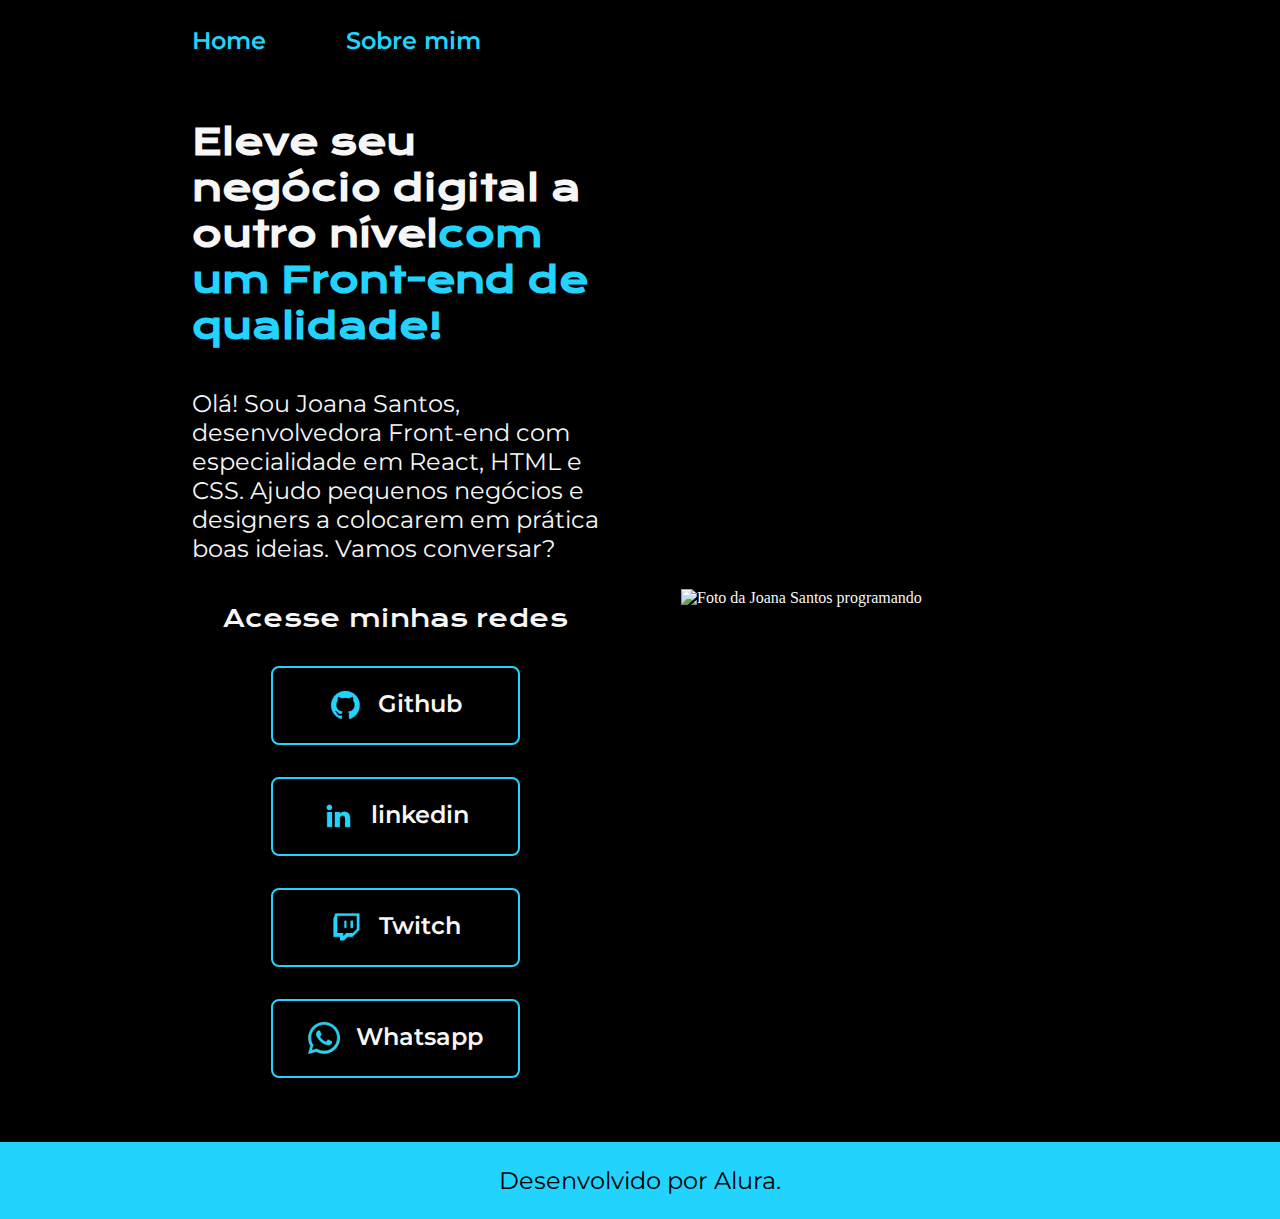
==== index.html @ a6d56f56 "Estrutura html e css" ====
<!DOCTYPE html>
<html lang="pt-br">

<head>
    <meta charset="UTF-8">
    <meta http-equiv="X-UA-Compatible" content="IE=edge">
    <meta name="viewport" content="width=device-width, initial-scale=1.0">
    <title>Portifolio</title>
    <link rel="stylesheet" href="./styles/style.css">
</head>

<body>
    <header class="cabecalho">
        <nav class="cabecalho__menu">
            <a class="cabecalho__menu__link" href="index.html">Home</a>
            <a class="cabecalho__menu__link" href="about.html">Sobre mim</a>
        </nav>
    </header>
    <main class="apresentacao">
        <section class="apresentacao__conteudo">
            <h1 class="apresentacao__conteudo__titulo">Eleve seu negócio digital a outro nível<strong 
            class="titulo-destaque">com um Front-end de qualidade!
            </strong></h1>
            <p class="apresentacao__conteudo__texto">Olá! Sou Joana Santos, desenvolvedora
            Front-end com especialidade em React, HTML e
            CSS. Ajudo pequenos negócios e designers a
            colocarem em prática boas ideias. Vamos
            conversar?</p>
            <div class="apresentacao__links">
                <h2 class="apresentacao__links__subtitulo">Acesse minhas redes</h2>
                <a class="apresentacao__links__navegacao" href="https://github.com/rafaballerini">
                    <img src="./assets/github.png">
                    Github
                </a>
                <a class="apresentacao__links__navegacao" href="https://linkedin.com/in/rafaellaballerini">
                    <img src="./assets/linkedin.png">
                    linkedin
                </a>
                <a class="apresentacao__links__navegacao" href="https://twitch.tv/guilimadev">
                    <img src="./assets/twitch.png">
                    Twitch
                </a>
                <a class="apresentacao__links__navegacao" href="https://twitch.tv/guilimadev">
                    <img src="./assets/whatsapp.png">
                    Whatsapp
                </a>
            </div>
        </section>
        <img class="apresentacao__imagem" src="./assets/imagem.png" alt="Foto da Joana Santos programando">
    </main>
    <footer class="rodape">
        <p>Desenvolvido por Alura.</p>
    </footer>
</body>

</html>
---- styles/style.css ----
@import url('https://fonts.googleapis.com/css2?family=Krona+One&family=Montserrat:wght@400;600&display=swap');

:root {
    --cor-primaria: #000000;
    --cor-secundaria: #F6F6F6;
    --cor-terciaria: #22D4FD;
    --cor-hover: #272727;

    --fonte-primaria: 'Krona One', sans-serif;
    --fonte-secundaria: 'Montserrat', sans-serif;
}
*{
    margin: 0;
    padding: 0;
}

body{
    box-sizing: border-box;
    background-color: var(--cor-primaria);
    color: var(--cor-secundaria);
}

.cabecalho{
    padding: 2% 0% 0% 15%;
}
.cabecalho__menu{
    display: flex;
    gap: 80px;
}
.cabecalho__menu__link{
    font-family: var(--fonte-secundaria);
    font-size: 1.5rem;
    font-weight: 600;
    color: var(--cor-terciaria);
    text-decoration: none;
}
.apresentacao{
    padding: 5% 15%;
    display: flex;
    align-items: center;
    justify-content: space-between;
    gap: 82px;
}
.apresentacao__conteudo{
    width: 50%;
    display: flex;
    flex-direction: column;
    gap: 40px;
}

.apresentacao__conteudo__titulo{
    font-size: 2.25rem;
    font-family: var(--fonte-primaria);
}
.titulo-destaque{
    color: var(--cor-terciaria);
}
.apresentacao__conteudo__texto{
    font-size: 1.5rem;
    font-family: var(--fonte-secundaria);
}

.apresentacao__links{
    display: flex;
    flex-direction: column;
    justify-content: space-between;
    align-items: center;
    gap: 32px;
}
.apresentacao__links__subtitulo{
    font-family: var(--fonte-primaria);
    font-weight: 400;
    font-size: 1.5rem;
}
.apresentacao__links__navegacao{
    display: flex;
    justify-content: center;
    gap: 16px;
    border: 2px solid var(--cor-terciaria);
    width: 60%;
    text-align: center;
    border-radius: 8px;
    font-size: 1.5rem;
    font-weight: 600;
    padding: 21.5px 0;
    text-decoration: none;
    color: var(--cor-secundaria);
    font-family: var(--fonte-secundaria);
}
.apresentacao__links__navegacao:hover{
    background-color: var(--cor-hover);
}
.apresentacao__imagem{
    width: 50%;
}
.rodape{
    color: var(--cor-primaria);
    background-color: var(--cor-terciaria);
    padding: 24px;
    text-align: center;
    font-family: var(--fonte-secundaria);
    font-size: 1.5rem;
    font-weight: 400;
}

@media (max-width: 1200px) {
    .cabecalho{
         padding: 10%;  
    }
    .cabecalho__menu{
        justify-content: center;
    }
    .apresentacao{
        flex-direction: column-reverse;
        padding: 5%;
    }
    .apresentacao__conteudo{
        width: auto;
    }
}
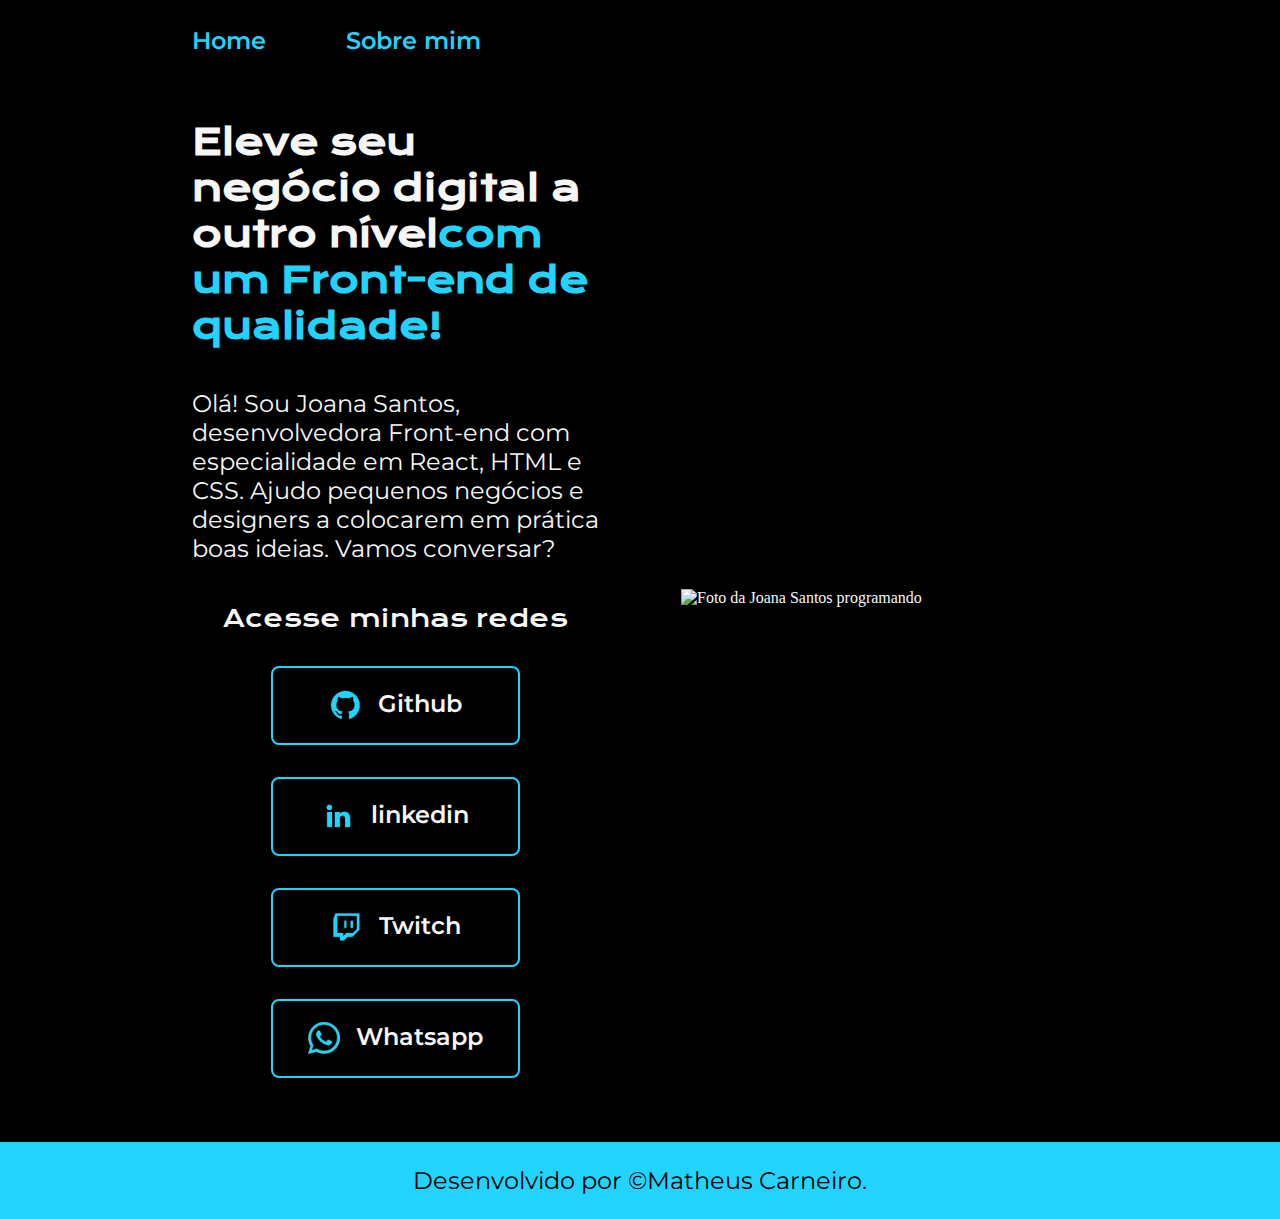
==== commit 35c81411: "Alteração no Footer" ====
--- a/index.html
+++ b/index.html
@@ -49,7 +49,7 @@
         <img class="apresentacao__imagem" src="./assets/imagem.png" alt="Foto da Joana Santos programando">
     </main>
     <footer class="rodape">
-        <p>Desenvolvido por Alura.</p>
+        <p>Desenvolvido por &copy;Matheus Carneiro.</p>
     </footer>
 </body>
 
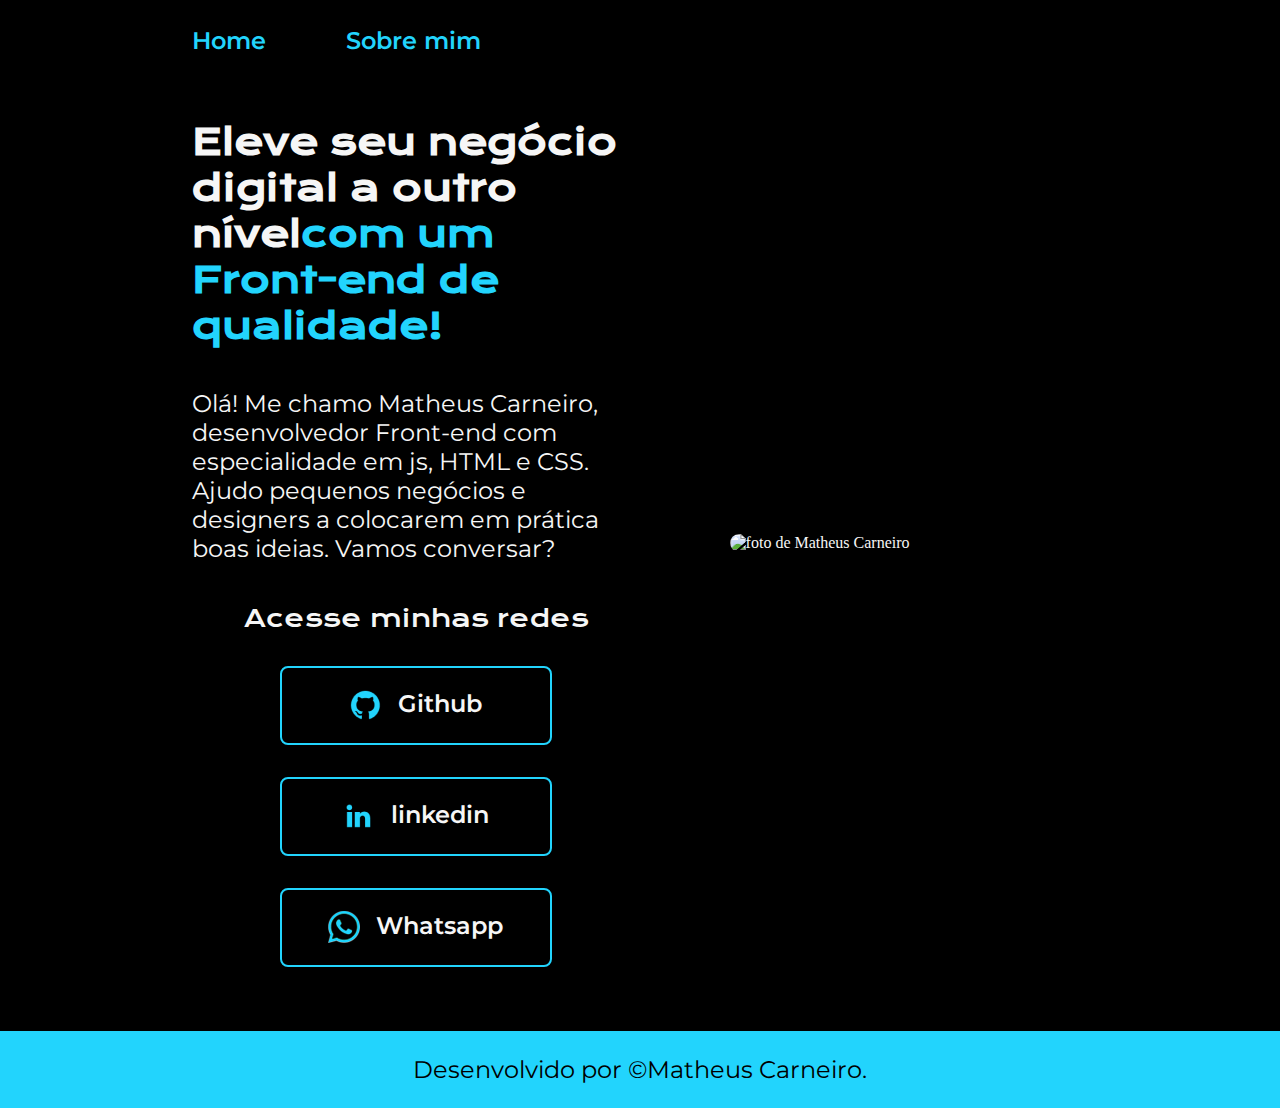
==== commit bb484501: "alteração em contatos" ====
--- a/index.html
+++ b/index.html
@@ -21,32 +21,29 @@
             <h1 class="apresentacao__conteudo__titulo">Eleve seu negócio digital a outro nível<strong 
             class="titulo-destaque">com um Front-end de qualidade!
             </strong></h1>
-            <p class="apresentacao__conteudo__texto">Olá! Sou Joana Santos, desenvolvedora
-            Front-end com especialidade em React, HTML e
+            <p class="apresentacao__conteudo__texto">Olá! Me chamo Matheus Carneiro, desenvolvedor
+            Front-end com especialidade em js, HTML e
             CSS. Ajudo pequenos negócios e designers a
             colocarem em prática boas ideias. Vamos
             conversar?</p>
             <div class="apresentacao__links">
                 <h2 class="apresentacao__links__subtitulo">Acesse minhas redes</h2>
-                <a class="apresentacao__links__navegacao" href="https://github.com/rafaballerini">
+                <a class="apresentacao__links__navegacao" href="https://github.com/Matheus-Crn">
                     <img src="./assets/github.png">
                     Github
                 </a>
-                <a class="apresentacao__links__navegacao" href="https://linkedin.com/in/rafaellaballerini">
+                <a class="apresentacao__links__navegacao" href="https://www.linkedin.com/in/matheus-carneiro-873840218/">
                     <img src="./assets/linkedin.png">
                     linkedin
                 </a>
-                <a class="apresentacao__links__navegacao" href="https://twitch.tv/guilimadev">
-                    <img src="./assets/twitch.png">
-                    Twitch
-                </a>
-                <a class="apresentacao__links__navegacao" href="https://twitch.tv/guilimadev">
+               
+                <a class="apresentacao__links__navegacao" href="https://wa.me/5583991343551?=Olá" target="_blank">
                     <img src="./assets/whatsapp.png">
                     Whatsapp
                 </a>
             </div>
         </section>
-        <img class="apresentacao__imagem" src="./assets/imagem.png" alt="Foto da Joana Santos programando">
+        <img class="apresentacao__imagem" src="assets/MinhaFoto.jpg" alt="foto de Matheus Carneiro">
     </main>
     <footer class="rodape">
         <p>Desenvolvido por &copy;Matheus Carneiro.</p>
--- a/styles/style.css
+++ b/styles/style.css
@@ -91,7 +91,9 @@
     background-color: var(--cor-hover);
 }
 .apresentacao__imagem{
-    width: 50%;
+    width: 40%;
+    border-radius: 10px;
+   
 }
 .rodape{
     color: var(--cor-primaria);
@@ -102,7 +104,15 @@
     font-size: 1.5rem;
     font-weight: 400;
 }
-
+.paragrafo_links_sobre{
+    color: var(--cor-terciaria);  /*Tira a cor do link*/
+    text-decoration: none;
+    font-size: 20px;
+}
+.paragrafo_links_sobre:hover{
+   font-size: inherit;
+}
+   
 @media (max-width: 1200px) {
     .cabecalho{
          padding: 10%;  
